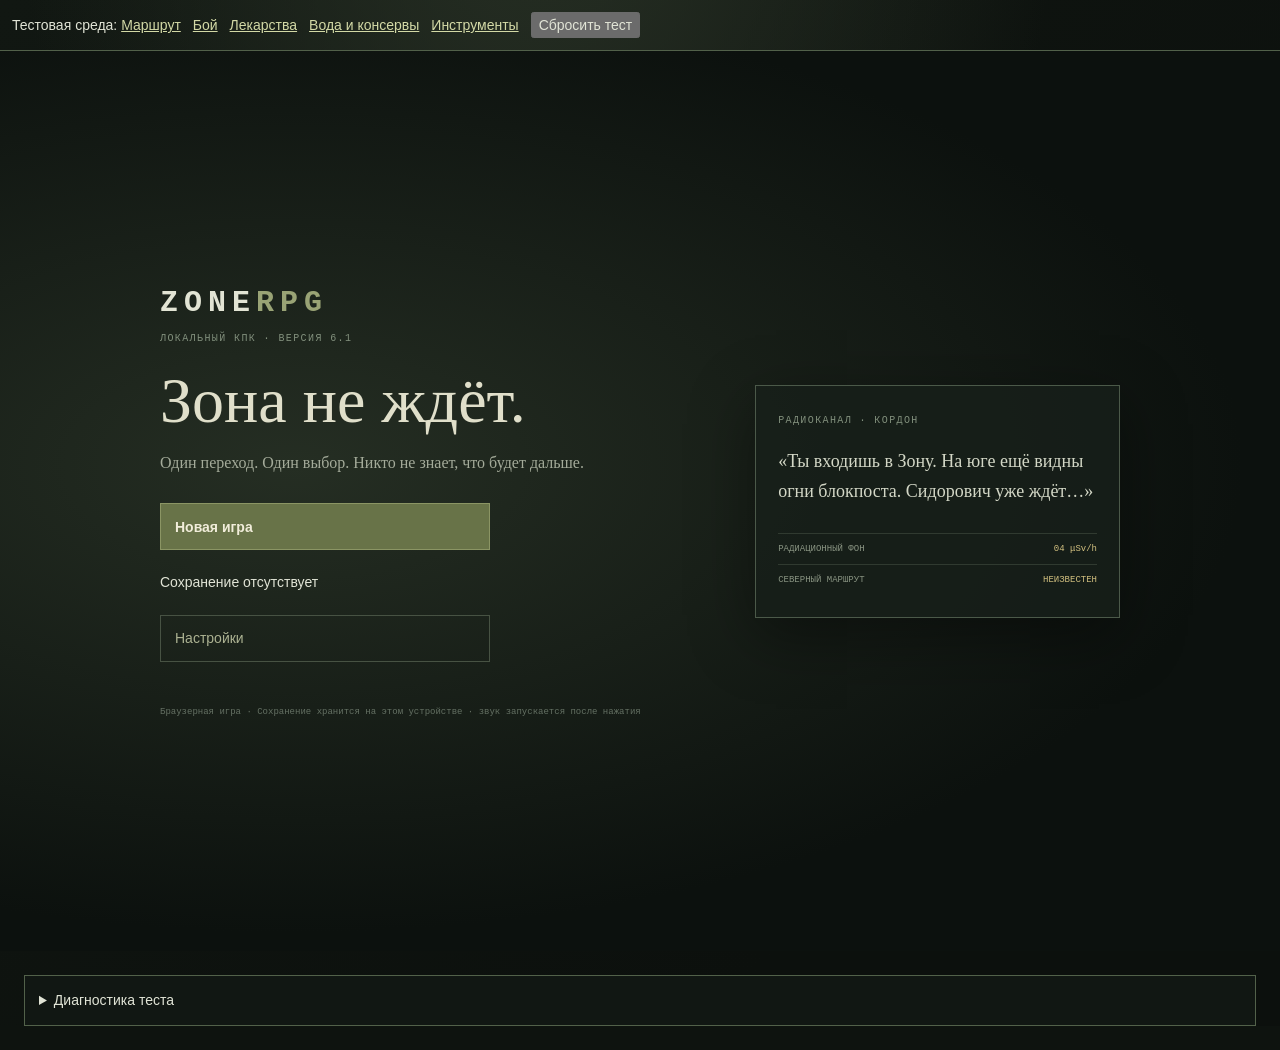
==== tests/browser.html @ 966ce0f1 "Release ZoneRPG v6.1 gameplay flow and UI polish" ====
<!doctype html><html lang="ru"><head><meta charset="utf-8"><meta name="viewport" content="width=device-width,initial-scale=1"><base href="../"><title>ZoneRPG — изолированная проверка багов</title><link rel="stylesheet" href="style.css">
<script defer src="items.js"></script><script defer src="world.js"></script><script defer src="state.js"></script><script defer src="save.js"></script><script defer src="tests/browser-fixture.js"></script><script defer src="audio.js"></script><script defer src="engine.js"></script><script defer src="ui.js"></script><script defer src="game.js"></script>
<style>.test-toolbar{padding:12px;border-bottom:1px solid #52614a}.test-toolbar a{color:#d3d9a6;margin:0 12px 0 0}.test-report{margin:24px;padding:14px;border:1px solid #52614a;position:relative;z-index:30;background:#111713}.test-report pre{white-space:pre-wrap;overflow-wrap:anywhere}</style></head><body>
<div class="test-toolbar">Тестовая среда: <a href="tests/browser.html?scenario=route">Маршрут</a><a href="tests/browser.html?scenario=combat">Бой</a><a href="tests/browser.html?scenario=medicine">Лекарства</a><a href="tests/browser.html?scenario=food">Вода и консервы</a><a href="tests/browser.html?scenario=tools">Инструменты</a><button id="reset-test">Сбросить тест</button></div>
<div id="app" aria-live="polite"></div><details class="test-report"><summary>Диагностика теста</summary><pre id="test-status" role="status"></pre></details></body></html>
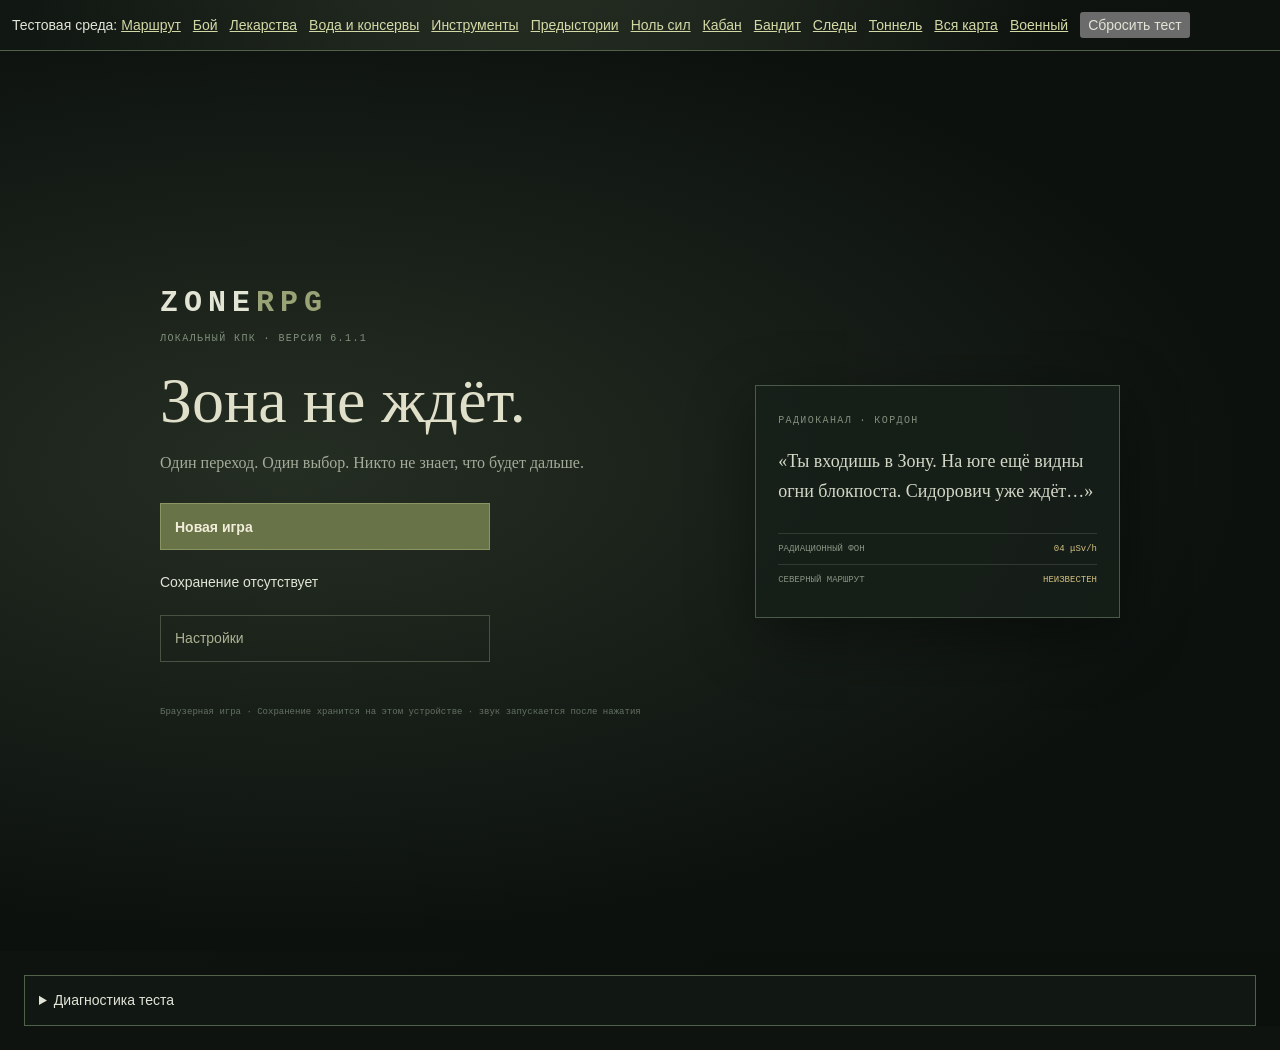
==== commit cc475ec8: "Release ZoneRPG v6.2 bugfix and replayability patch" ====
--- a/tests/browser.html
+++ b/tests/browser.html
@@ -1,5 +1,5 @@
 <!doctype html><html lang="ru"><head><meta charset="utf-8"><meta name="viewport" content="width=device-width,initial-scale=1"><base href="../"><title>ZoneRPG — изолированная проверка багов</title><link rel="stylesheet" href="style.css">
 <script defer src="items.js"></script><script defer src="world.js"></script><script defer src="state.js"></script><script defer src="save.js"></script><script defer src="tests/browser-fixture.js"></script><script defer src="audio.js"></script><script defer src="engine.js"></script><script defer src="ui.js"></script><script defer src="game.js"></script>
 <style>.test-toolbar{padding:12px;border-bottom:1px solid #52614a}.test-toolbar a{color:#d3d9a6;margin:0 12px 0 0}.test-report{margin:24px;padding:14px;border:1px solid #52614a;position:relative;z-index:30;background:#111713}.test-report pre{white-space:pre-wrap;overflow-wrap:anywhere}</style></head><body>
-<div class="test-toolbar">Тестовая среда: <a href="tests/browser.html?scenario=route">Маршрут</a><a href="tests/browser.html?scenario=combat">Бой</a><a href="tests/browser.html?scenario=medicine">Лекарства</a><a href="tests/browser.html?scenario=food">Вода и консервы</a><a href="tests/browser.html?scenario=tools">Инструменты</a><button id="reset-test">Сбросить тест</button></div>
+<div class="test-toolbar">Тестовая среда: <a href="tests/browser.html?scenario=route">Маршрут</a><a href="tests/browser.html?scenario=combat">Бой</a><a href="tests/browser.html?scenario=medicine">Лекарства</a><a href="tests/browser.html?scenario=food">Вода и консервы</a><a href="tests/browser.html?scenario=tools">Инструменты</a><a href="tests/browser.html?scenario=polish">Предыстории</a><a href="tests/browser.html?scenario=stamina">Ноль сил</a><a href="tests/browser.html?scenario=boar">Кабан</a><a href="tests/browser.html?scenario=bandit">Бандит</a><a href="tests/browser.html?scenario=tracks">Следы</a><a href="tests/browser.html?scenario=tunnel">Тоннель</a><a href="tests/browser.html?scenario=atlas">Вся карта</a><a href="tests/browser.html?scenario=checkpoint">Военный</a><button id="reset-test">Сбросить тест</button></div>
 <div id="app" aria-live="polite"></div><details class="test-report"><summary>Диагностика теста</summary><pre id="test-status" role="status"></pre></details></body></html>
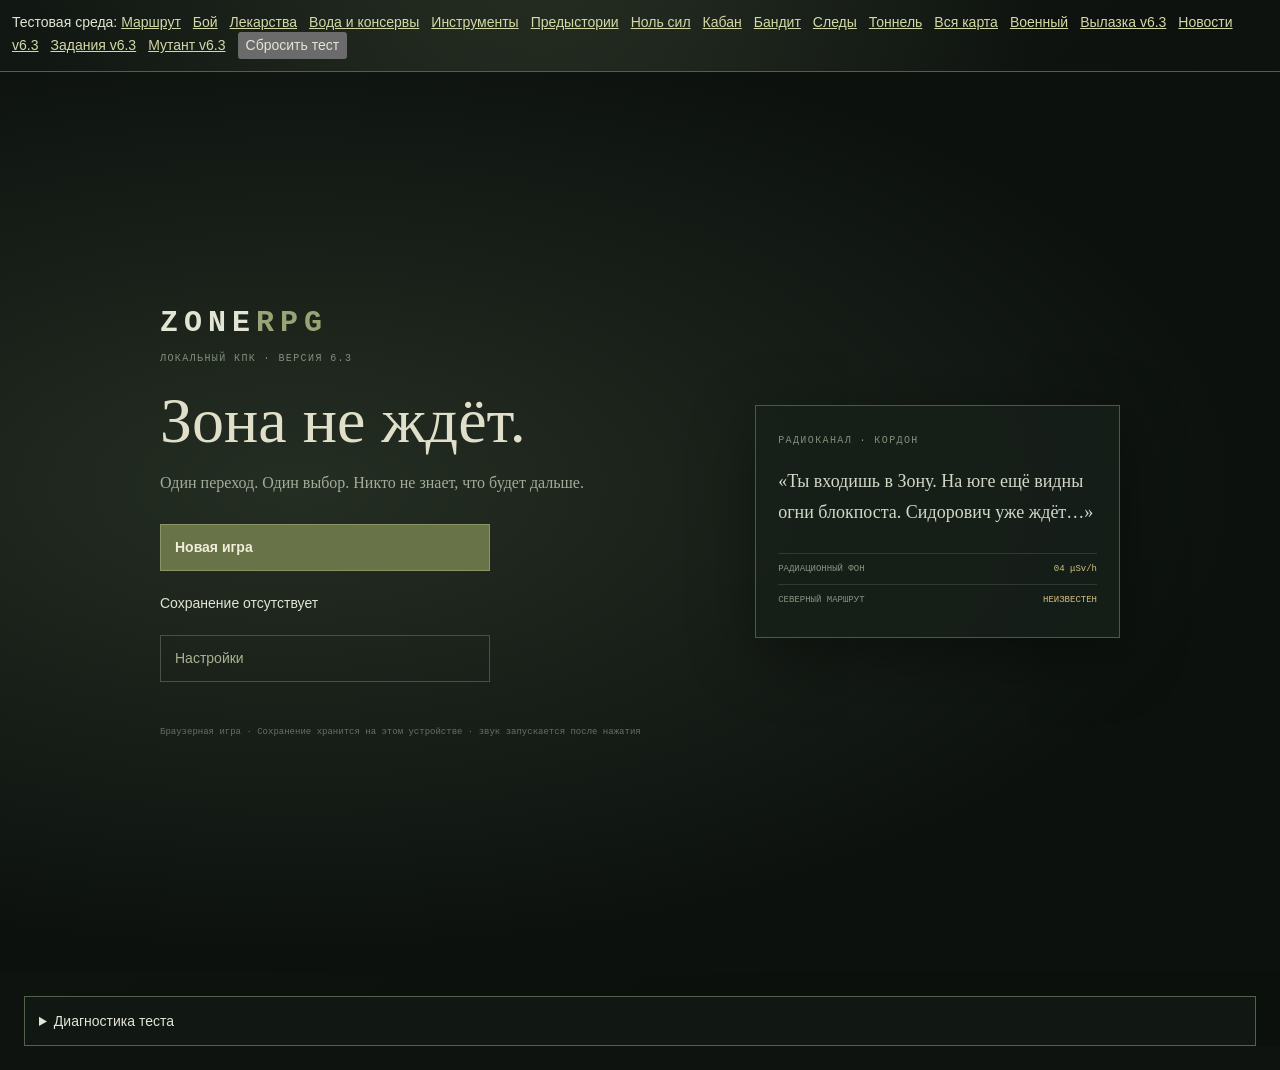
==== commit 343174ec: "Release ZoneRPG v6.3 world logic and replayability patch" ====
--- a/tests/browser.html
+++ b/tests/browser.html
@@ -1,5 +1,5 @@
 <!doctype html><html lang="ru"><head><meta charset="utf-8"><meta name="viewport" content="width=device-width,initial-scale=1"><base href="../"><title>ZoneRPG — изолированная проверка багов</title><link rel="stylesheet" href="style.css">
 <script defer src="items.js"></script><script defer src="world.js"></script><script defer src="state.js"></script><script defer src="save.js"></script><script defer src="tests/browser-fixture.js"></script><script defer src="audio.js"></script><script defer src="engine.js"></script><script defer src="ui.js"></script><script defer src="game.js"></script>
-<style>.test-toolbar{padding:12px;border-bottom:1px solid #52614a}.test-toolbar a{color:#d3d9a6;margin:0 12px 0 0}.test-report{margin:24px;padding:14px;border:1px solid #52614a;position:relative;z-index:30;background:#111713}.test-report pre{white-space:pre-wrap;overflow-wrap:anywhere}</style></head><body>
-<div class="test-toolbar">Тестовая среда: <a href="tests/browser.html?scenario=route">Маршрут</a><a href="tests/browser.html?scenario=combat">Бой</a><a href="tests/browser.html?scenario=medicine">Лекарства</a><a href="tests/browser.html?scenario=food">Вода и консервы</a><a href="tests/browser.html?scenario=tools">Инструменты</a><a href="tests/browser.html?scenario=polish">Предыстории</a><a href="tests/browser.html?scenario=stamina">Ноль сил</a><a href="tests/browser.html?scenario=boar">Кабан</a><a href="tests/browser.html?scenario=bandit">Бандит</a><a href="tests/browser.html?scenario=tracks">Следы</a><a href="tests/browser.html?scenario=tunnel">Тоннель</a><a href="tests/browser.html?scenario=atlas">Вся карта</a><a href="tests/browser.html?scenario=checkpoint">Военный</a><button id="reset-test">Сбросить тест</button></div>
+<style>.test-toolbar{padding:12px;border-bottom:1px solid #52614a}.test-toolbar a{color:#d3d9a6;margin:0 12px 0 0}.test-report{margin:24px;padding:14px;border:1px solid #52614a;position:relative;z-index:0;background:#111713}.test-report pre{white-space:pre-wrap;overflow-wrap:anywhere}</style></head><body>
+<div class="test-toolbar">Тестовая среда: <a href="tests/browser.html?scenario=route">Маршрут</a><a href="tests/browser.html?scenario=combat">Бой</a><a href="tests/browser.html?scenario=medicine">Лекарства</a><a href="tests/browser.html?scenario=food">Вода и консервы</a><a href="tests/browser.html?scenario=tools">Инструменты</a><a href="tests/browser.html?scenario=polish">Предыстории</a><a href="tests/browser.html?scenario=stamina">Ноль сил</a><a href="tests/browser.html?scenario=boar">Кабан</a><a href="tests/browser.html?scenario=bandit">Бандит</a><a href="tests/browser.html?scenario=tracks">Следы</a><a href="tests/browser.html?scenario=tunnel">Тоннель</a><a href="tests/browser.html?scenario=atlas">Вся карта</a><a href="tests/browser.html?scenario=checkpoint">Военный</a><a href="tests/browser.html?scenario=session63-warehouses">Вылазка v6.3</a><a href="tests/browser.html?scenario=news63">Новости v6.3</a><a href="tests/browser.html?scenario=quests63">Задания v6.3</a><a href="tests/browser.html?scenario=mutant63">Мутант v6.3</a><button id="reset-test">Сбросить тест</button></div>
 <div id="app" aria-live="polite"></div><details class="test-report"><summary>Диагностика теста</summary><pre id="test-status" role="status"></pre></details></body></html>
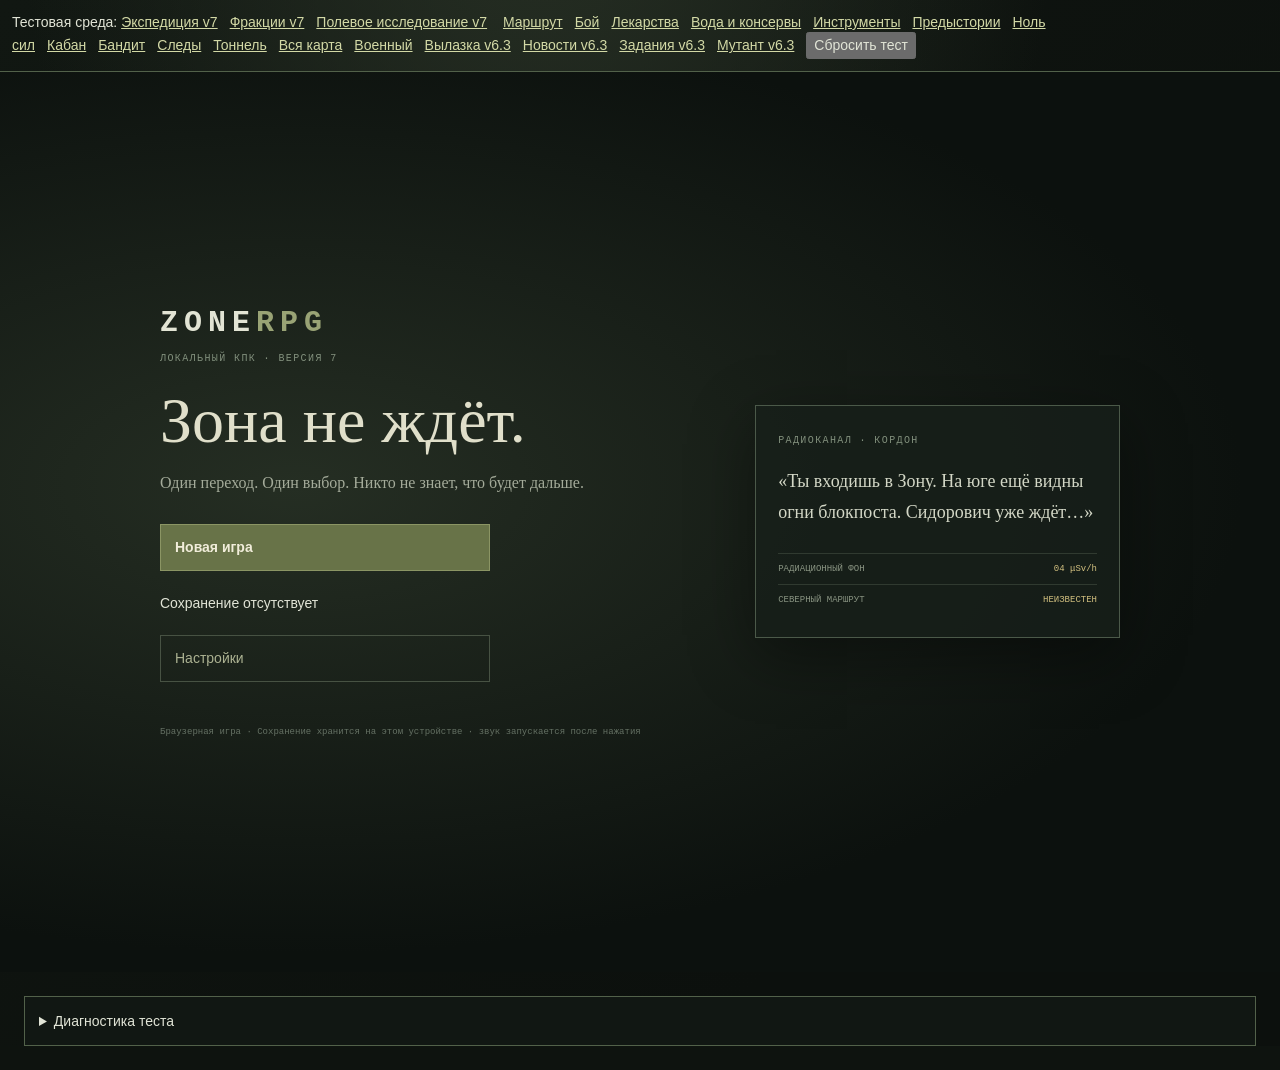
==== commit 2efd7fdd: "Release ZoneRPG v7 expedition and factions update" ====
--- a/tests/browser.html
+++ b/tests/browser.html
@@ -1,5 +1,7 @@
 <!doctype html><html lang="ru"><head><meta charset="utf-8"><meta name="viewport" content="width=device-width,initial-scale=1"><base href="../"><title>ZoneRPG — изолированная проверка багов</title><link rel="stylesheet" href="style.css">
-<script defer src="items.js"></script><script defer src="world.js"></script><script defer src="state.js"></script><script defer src="save.js"></script><script defer src="tests/browser-fixture.js"></script><script defer src="audio.js"></script><script defer src="engine.js"></script><script defer src="ui.js"></script><script defer src="game.js"></script>
+<script defer src="items.js"></script><script defer src="world.js"></script><script defer src="content-v7.js"></script>
+  <script defer src="expedition.js"></script>
+  <script defer src="state.js"></script><script defer src="save.js"></script><script defer src="tests/browser-fixture.js"></script><script defer src="audio.js"></script><script defer src="engine.js"></script><script defer src="ui.js"></script><script defer src="game.js"></script>
 <style>.test-toolbar{padding:12px;border-bottom:1px solid #52614a}.test-toolbar a{color:#d3d9a6;margin:0 12px 0 0}.test-report{margin:24px;padding:14px;border:1px solid #52614a;position:relative;z-index:0;background:#111713}.test-report pre{white-space:pre-wrap;overflow-wrap:anywhere}</style></head><body>
-<div class="test-toolbar">Тестовая среда: <a href="tests/browser.html?scenario=route">Маршрут</a><a href="tests/browser.html?scenario=combat">Бой</a><a href="tests/browser.html?scenario=medicine">Лекарства</a><a href="tests/browser.html?scenario=food">Вода и консервы</a><a href="tests/browser.html?scenario=tools">Инструменты</a><a href="tests/browser.html?scenario=polish">Предыстории</a><a href="tests/browser.html?scenario=stamina">Ноль сил</a><a href="tests/browser.html?scenario=boar">Кабан</a><a href="tests/browser.html?scenario=bandit">Бандит</a><a href="tests/browser.html?scenario=tracks">Следы</a><a href="tests/browser.html?scenario=tunnel">Тоннель</a><a href="tests/browser.html?scenario=atlas">Вся карта</a><a href="tests/browser.html?scenario=checkpoint">Военный</a><a href="tests/browser.html?scenario=session63-warehouses">Вылазка v6.3</a><a href="tests/browser.html?scenario=news63">Новости v6.3</a><a href="tests/browser.html?scenario=quests63">Задания v6.3</a><a href="tests/browser.html?scenario=mutant63">Мутант v6.3</a><button id="reset-test">Сбросить тест</button></div>
+<div class="test-toolbar">Тестовая среда: <a href="tests/browser.html?scenario=v7-expedition">Экспедиция v7</a><a href="tests/browser.html?scenario=v7-factions">Фракции v7</a><a href="tests/browser.html?scenario=v7-research">Полевое исследование v7</a> <a href="tests/browser.html?scenario=route">Маршрут</a><a href="tests/browser.html?scenario=combat">Бой</a><a href="tests/browser.html?scenario=medicine">Лекарства</a><a href="tests/browser.html?scenario=food">Вода и консервы</a><a href="tests/browser.html?scenario=tools">Инструменты</a><a href="tests/browser.html?scenario=polish">Предыстории</a><a href="tests/browser.html?scenario=stamina">Ноль сил</a><a href="tests/browser.html?scenario=boar">Кабан</a><a href="tests/browser.html?scenario=bandit">Бандит</a><a href="tests/browser.html?scenario=tracks">Следы</a><a href="tests/browser.html?scenario=tunnel">Тоннель</a><a href="tests/browser.html?scenario=atlas">Вся карта</a><a href="tests/browser.html?scenario=checkpoint">Военный</a><a href="tests/browser.html?scenario=session63-warehouses">Вылазка v6.3</a><a href="tests/browser.html?scenario=news63">Новости v6.3</a><a href="tests/browser.html?scenario=quests63">Задания v6.3</a><a href="tests/browser.html?scenario=mutant63">Мутант v6.3</a><button id="reset-test">Сбросить тест</button></div>
 <div id="app" aria-live="polite"></div><details class="test-report"><summary>Диагностика теста</summary><pre id="test-status" role="status"></pre></details></body></html>
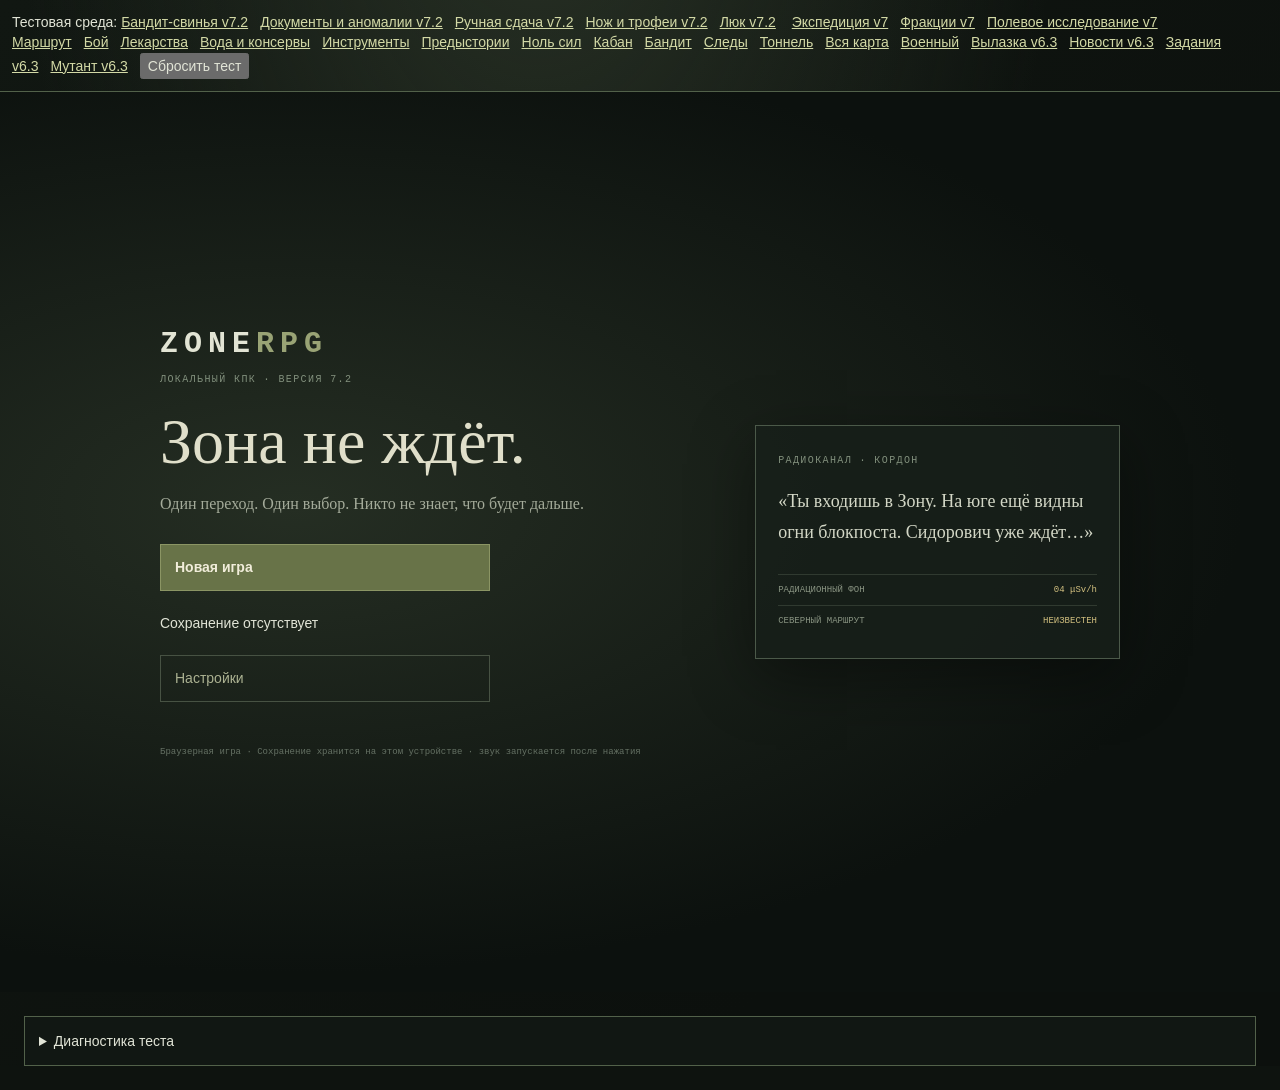
==== commit e2dd175e: "Release ZoneRPG v7.2 quality and quest flow update" ====
--- a/tests/browser.html
+++ b/tests/browser.html
@@ -1,7 +1,8 @@
 <!doctype html><html lang="ru"><head><meta charset="utf-8"><meta name="viewport" content="width=device-width,initial-scale=1"><base href="../"><title>ZoneRPG — изолированная проверка багов</title><link rel="stylesheet" href="style.css">
 <script defer src="items.js"></script><script defer src="world.js"></script><script defer src="content-v7.js"></script>
+  <script defer src="content-v72.js"></script>
   <script defer src="expedition.js"></script>
   <script defer src="state.js"></script><script defer src="save.js"></script><script defer src="tests/browser-fixture.js"></script><script defer src="audio.js"></script><script defer src="engine.js"></script><script defer src="ui.js"></script><script defer src="game.js"></script>
 <style>.test-toolbar{padding:12px;border-bottom:1px solid #52614a}.test-toolbar a{color:#d3d9a6;margin:0 12px 0 0}.test-report{margin:24px;padding:14px;border:1px solid #52614a;position:relative;z-index:0;background:#111713}.test-report pre{white-space:pre-wrap;overflow-wrap:anywhere}</style></head><body>
-<div class="test-toolbar">Тестовая среда: <a href="tests/browser.html?scenario=v7-expedition">Экспедиция v7</a><a href="tests/browser.html?scenario=v7-factions">Фракции v7</a><a href="tests/browser.html?scenario=v7-research">Полевое исследование v7</a> <a href="tests/browser.html?scenario=route">Маршрут</a><a href="tests/browser.html?scenario=combat">Бой</a><a href="tests/browser.html?scenario=medicine">Лекарства</a><a href="tests/browser.html?scenario=food">Вода и консервы</a><a href="tests/browser.html?scenario=tools">Инструменты</a><a href="tests/browser.html?scenario=polish">Предыстории</a><a href="tests/browser.html?scenario=stamina">Ноль сил</a><a href="tests/browser.html?scenario=boar">Кабан</a><a href="tests/browser.html?scenario=bandit">Бандит</a><a href="tests/browser.html?scenario=tracks">Следы</a><a href="tests/browser.html?scenario=tunnel">Тоннель</a><a href="tests/browser.html?scenario=atlas">Вся карта</a><a href="tests/browser.html?scenario=checkpoint">Военный</a><a href="tests/browser.html?scenario=session63-warehouses">Вылазка v6.3</a><a href="tests/browser.html?scenario=news63">Новости v6.3</a><a href="tests/browser.html?scenario=quests63">Задания v6.3</a><a href="tests/browser.html?scenario=mutant63">Мутант v6.3</a><button id="reset-test">Сбросить тест</button></div>
+<div class="test-toolbar">Тестовая среда: <a href="tests/browser.html?scenario=v72-pig">Бандит-свинья v7.2</a><a href="tests/browser.html?scenario=v72-quests">Документы и аномалии v7.2</a><a href="tests/browser.html?scenario=v72-turnin">Ручная сдача v7.2</a><a href="tests/browser.html?scenario=v72-knife">Нож и трофеи v7.2</a><a href="tests/browser.html?scenario=v72-hatch">Люк v7.2</a> <a href="tests/browser.html?scenario=v7-expedition">Экспедиция v7</a><a href="tests/browser.html?scenario=v7-factions">Фракции v7</a><a href="tests/browser.html?scenario=v7-research">Полевое исследование v7</a> <a href="tests/browser.html?scenario=route">Маршрут</a><a href="tests/browser.html?scenario=combat">Бой</a><a href="tests/browser.html?scenario=medicine">Лекарства</a><a href="tests/browser.html?scenario=food">Вода и консервы</a><a href="tests/browser.html?scenario=tools">Инструменты</a><a href="tests/browser.html?scenario=polish">Предыстории</a><a href="tests/browser.html?scenario=stamina">Ноль сил</a><a href="tests/browser.html?scenario=boar">Кабан</a><a href="tests/browser.html?scenario=bandit">Бандит</a><a href="tests/browser.html?scenario=tracks">Следы</a><a href="tests/browser.html?scenario=tunnel">Тоннель</a><a href="tests/browser.html?scenario=atlas">Вся карта</a><a href="tests/browser.html?scenario=checkpoint">Военный</a><a href="tests/browser.html?scenario=session63-warehouses">Вылазка v6.3</a><a href="tests/browser.html?scenario=news63">Новости v6.3</a><a href="tests/browser.html?scenario=quests63">Задания v6.3</a><a href="tests/browser.html?scenario=mutant63">Мутант v6.3</a><button id="reset-test">Сбросить тест</button></div>
 <div id="app" aria-live="polite"></div><details class="test-report"><summary>Диагностика теста</summary><pre id="test-status" role="status"></pre></details></body></html>
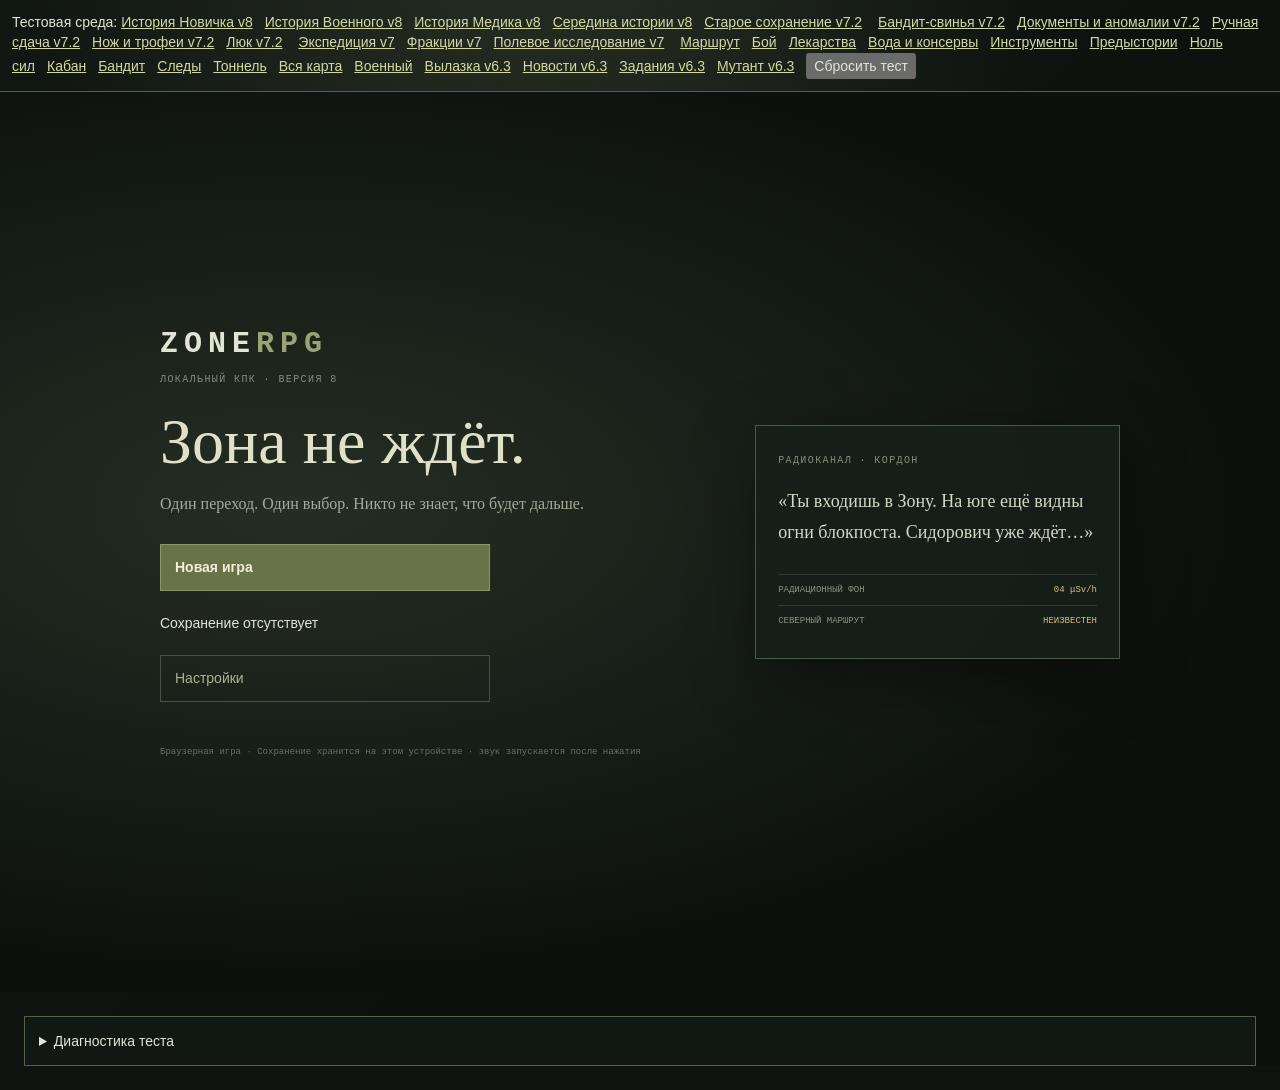
==== commit f5e8af5d: "Release ZoneRPG v8 personal stories update" ====
--- a/tests/browser.html
+++ b/tests/browser.html
@@ -1,8 +1,9 @@
 <!doctype html><html lang="ru"><head><meta charset="utf-8"><meta name="viewport" content="width=device-width,initial-scale=1"><base href="../"><title>ZoneRPG — изолированная проверка багов</title><link rel="stylesheet" href="style.css">
 <script defer src="items.js"></script><script defer src="world.js"></script><script defer src="content-v7.js"></script>
   <script defer src="content-v72.js"></script>
+  <script defer src="personal-stories.js"></script>
   <script defer src="expedition.js"></script>
   <script defer src="state.js"></script><script defer src="save.js"></script><script defer src="tests/browser-fixture.js"></script><script defer src="audio.js"></script><script defer src="engine.js"></script><script defer src="ui.js"></script><script defer src="game.js"></script>
 <style>.test-toolbar{padding:12px;border-bottom:1px solid #52614a}.test-toolbar a{color:#d3d9a6;margin:0 12px 0 0}.test-report{margin:24px;padding:14px;border:1px solid #52614a;position:relative;z-index:0;background:#111713}.test-report pre{white-space:pre-wrap;overflow-wrap:anywhere}</style></head><body>
-<div class="test-toolbar">Тестовая среда: <a href="tests/browser.html?scenario=v72-pig">Бандит-свинья v7.2</a><a href="tests/browser.html?scenario=v72-quests">Документы и аномалии v7.2</a><a href="tests/browser.html?scenario=v72-turnin">Ручная сдача v7.2</a><a href="tests/browser.html?scenario=v72-knife">Нож и трофеи v7.2</a><a href="tests/browser.html?scenario=v72-hatch">Люк v7.2</a> <a href="tests/browser.html?scenario=v7-expedition">Экспедиция v7</a><a href="tests/browser.html?scenario=v7-factions">Фракции v7</a><a href="tests/browser.html?scenario=v7-research">Полевое исследование v7</a> <a href="tests/browser.html?scenario=route">Маршрут</a><a href="tests/browser.html?scenario=combat">Бой</a><a href="tests/browser.html?scenario=medicine">Лекарства</a><a href="tests/browser.html?scenario=food">Вода и консервы</a><a href="tests/browser.html?scenario=tools">Инструменты</a><a href="tests/browser.html?scenario=polish">Предыстории</a><a href="tests/browser.html?scenario=stamina">Ноль сил</a><a href="tests/browser.html?scenario=boar">Кабан</a><a href="tests/browser.html?scenario=bandit">Бандит</a><a href="tests/browser.html?scenario=tracks">Следы</a><a href="tests/browser.html?scenario=tunnel">Тоннель</a><a href="tests/browser.html?scenario=atlas">Вся карта</a><a href="tests/browser.html?scenario=checkpoint">Военный</a><a href="tests/browser.html?scenario=session63-warehouses">Вылазка v6.3</a><a href="tests/browser.html?scenario=news63">Новости v6.3</a><a href="tests/browser.html?scenario=quests63">Задания v6.3</a><a href="tests/browser.html?scenario=mutant63">Мутант v6.3</a><button id="reset-test">Сбросить тест</button></div>
+<div class="test-toolbar">Тестовая среда: <a href="tests/browser.html?scenario=v8-story-rookie">История Новичка v8</a><a href="tests/browser.html?scenario=v8-story-soldier">История Военного v8</a><a href="tests/browser.html?scenario=v8-story-medic">История Медика v8</a><a href="tests/browser.html?scenario=v8-middle-technician">Середина истории v8</a><a href="tests/browser.html?scenario=v8-old">Старое сохранение v7.2</a> <a href="tests/browser.html?scenario=v72-pig">Бандит-свинья v7.2</a><a href="tests/browser.html?scenario=v72-quests">Документы и аномалии v7.2</a><a href="tests/browser.html?scenario=v72-turnin">Ручная сдача v7.2</a><a href="tests/browser.html?scenario=v72-knife">Нож и трофеи v7.2</a><a href="tests/browser.html?scenario=v72-hatch">Люк v7.2</a> <a href="tests/browser.html?scenario=v7-expedition">Экспедиция v7</a><a href="tests/browser.html?scenario=v7-factions">Фракции v7</a><a href="tests/browser.html?scenario=v7-research">Полевое исследование v7</a> <a href="tests/browser.html?scenario=route">Маршрут</a><a href="tests/browser.html?scenario=combat">Бой</a><a href="tests/browser.html?scenario=medicine">Лекарства</a><a href="tests/browser.html?scenario=food">Вода и консервы</a><a href="tests/browser.html?scenario=tools">Инструменты</a><a href="tests/browser.html?scenario=polish">Предыстории</a><a href="tests/browser.html?scenario=stamina">Ноль сил</a><a href="tests/browser.html?scenario=boar">Кабан</a><a href="tests/browser.html?scenario=bandit">Бандит</a><a href="tests/browser.html?scenario=tracks">Следы</a><a href="tests/browser.html?scenario=tunnel">Тоннель</a><a href="tests/browser.html?scenario=atlas">Вся карта</a><a href="tests/browser.html?scenario=checkpoint">Военный</a><a href="tests/browser.html?scenario=session63-warehouses">Вылазка v6.3</a><a href="tests/browser.html?scenario=news63">Новости v6.3</a><a href="tests/browser.html?scenario=quests63">Задания v6.3</a><a href="tests/browser.html?scenario=mutant63">Мутант v6.3</a><button id="reset-test">Сбросить тест</button></div>
 <div id="app" aria-live="polite"></div><details class="test-report"><summary>Диагностика теста</summary><pre id="test-status" role="status"></pre></details></body></html>
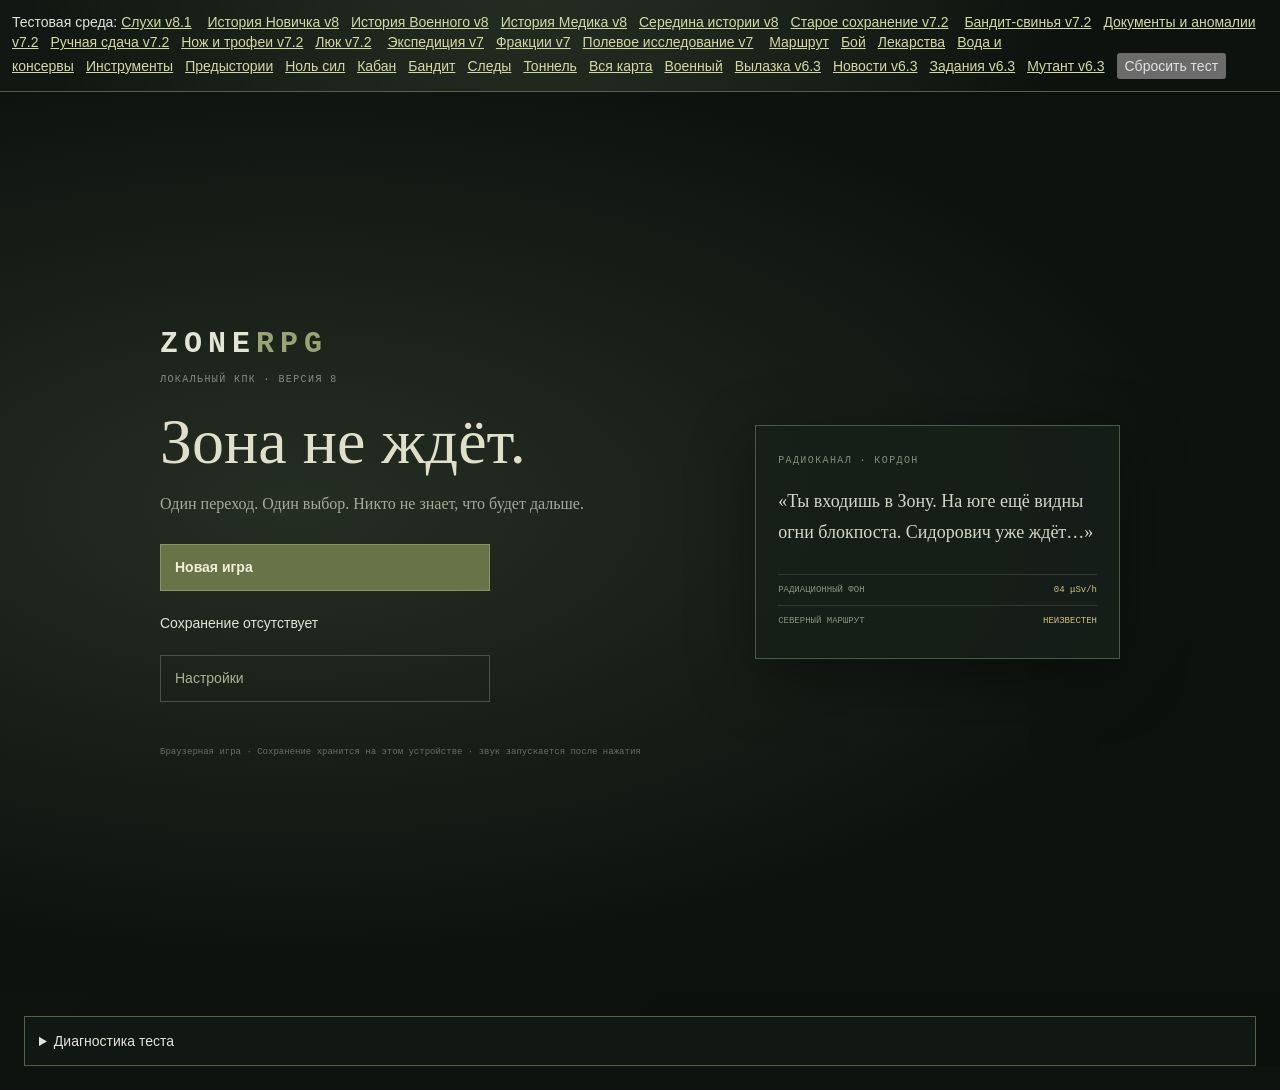
==== commit f3ebe79b: "Release ZoneRPG v8.1 encyclopedia and rumors hotfix" ====
--- a/tests/browser.html
+++ b/tests/browser.html
@@ -3,7 +3,8 @@
   <script defer src="content-v72.js"></script>
   <script defer src="personal-stories.js"></script>
   <script defer src="expedition.js"></script>
+  <script defer src="knowledge.js"></script>
   <script defer src="state.js"></script><script defer src="save.js"></script><script defer src="tests/browser-fixture.js"></script><script defer src="audio.js"></script><script defer src="engine.js"></script><script defer src="ui.js"></script><script defer src="game.js"></script>
 <style>.test-toolbar{padding:12px;border-bottom:1px solid #52614a}.test-toolbar a{color:#d3d9a6;margin:0 12px 0 0}.test-report{margin:24px;padding:14px;border:1px solid #52614a;position:relative;z-index:0;background:#111713}.test-report pre{white-space:pre-wrap;overflow-wrap:anywhere}</style></head><body>
-<div class="test-toolbar">Тестовая среда: <a href="tests/browser.html?scenario=v8-story-rookie">История Новичка v8</a><a href="tests/browser.html?scenario=v8-story-soldier">История Военного v8</a><a href="tests/browser.html?scenario=v8-story-medic">История Медика v8</a><a href="tests/browser.html?scenario=v8-middle-technician">Середина истории v8</a><a href="tests/browser.html?scenario=v8-old">Старое сохранение v7.2</a> <a href="tests/browser.html?scenario=v72-pig">Бандит-свинья v7.2</a><a href="tests/browser.html?scenario=v72-quests">Документы и аномалии v7.2</a><a href="tests/browser.html?scenario=v72-turnin">Ручная сдача v7.2</a><a href="tests/browser.html?scenario=v72-knife">Нож и трофеи v7.2</a><a href="tests/browser.html?scenario=v72-hatch">Люк v7.2</a> <a href="tests/browser.html?scenario=v7-expedition">Экспедиция v7</a><a href="tests/browser.html?scenario=v7-factions">Фракции v7</a><a href="tests/browser.html?scenario=v7-research">Полевое исследование v7</a> <a href="tests/browser.html?scenario=route">Маршрут</a><a href="tests/browser.html?scenario=combat">Бой</a><a href="tests/browser.html?scenario=medicine">Лекарства</a><a href="tests/browser.html?scenario=food">Вода и консервы</a><a href="tests/browser.html?scenario=tools">Инструменты</a><a href="tests/browser.html?scenario=polish">Предыстории</a><a href="tests/browser.html?scenario=stamina">Ноль сил</a><a href="tests/browser.html?scenario=boar">Кабан</a><a href="tests/browser.html?scenario=bandit">Бандит</a><a href="tests/browser.html?scenario=tracks">Следы</a><a href="tests/browser.html?scenario=tunnel">Тоннель</a><a href="tests/browser.html?scenario=atlas">Вся карта</a><a href="tests/browser.html?scenario=checkpoint">Военный</a><a href="tests/browser.html?scenario=session63-warehouses">Вылазка v6.3</a><a href="tests/browser.html?scenario=news63">Новости v6.3</a><a href="tests/browser.html?scenario=quests63">Задания v6.3</a><a href="tests/browser.html?scenario=mutant63">Мутант v6.3</a><button id="reset-test">Сбросить тест</button></div>
+<div class="test-toolbar">Тестовая среда: <a href="tests/browser.html?scenario=v81-rumors">Слухи v8.1</a> <a href="tests/browser.html?scenario=v8-story-rookie">История Новичка v8</a><a href="tests/browser.html?scenario=v8-story-soldier">История Военного v8</a><a href="tests/browser.html?scenario=v8-story-medic">История Медика v8</a><a href="tests/browser.html?scenario=v8-middle-technician">Середина истории v8</a><a href="tests/browser.html?scenario=v8-old">Старое сохранение v7.2</a> <a href="tests/browser.html?scenario=v72-pig">Бандит-свинья v7.2</a><a href="tests/browser.html?scenario=v72-quests">Документы и аномалии v7.2</a><a href="tests/browser.html?scenario=v72-turnin">Ручная сдача v7.2</a><a href="tests/browser.html?scenario=v72-knife">Нож и трофеи v7.2</a><a href="tests/browser.html?scenario=v72-hatch">Люк v7.2</a> <a href="tests/browser.html?scenario=v7-expedition">Экспедиция v7</a><a href="tests/browser.html?scenario=v7-factions">Фракции v7</a><a href="tests/browser.html?scenario=v7-research">Полевое исследование v7</a> <a href="tests/browser.html?scenario=route">Маршрут</a><a href="tests/browser.html?scenario=combat">Бой</a><a href="tests/browser.html?scenario=medicine">Лекарства</a><a href="tests/browser.html?scenario=food">Вода и консервы</a><a href="tests/browser.html?scenario=tools">Инструменты</a><a href="tests/browser.html?scenario=polish">Предыстории</a><a href="tests/browser.html?scenario=stamina">Ноль сил</a><a href="tests/browser.html?scenario=boar">Кабан</a><a href="tests/browser.html?scenario=bandit">Бандит</a><a href="tests/browser.html?scenario=tracks">Следы</a><a href="tests/browser.html?scenario=tunnel">Тоннель</a><a href="tests/browser.html?scenario=atlas">Вся карта</a><a href="tests/browser.html?scenario=checkpoint">Военный</a><a href="tests/browser.html?scenario=session63-warehouses">Вылазка v6.3</a><a href="tests/browser.html?scenario=news63">Новости v6.3</a><a href="tests/browser.html?scenario=quests63">Задания v6.3</a><a href="tests/browser.html?scenario=mutant63">Мутант v6.3</a><button id="reset-test">Сбросить тест</button></div>
 <div id="app" aria-live="polite"></div><details class="test-report"><summary>Диагностика теста</summary><pre id="test-status" role="status"></pre></details></body></html>
